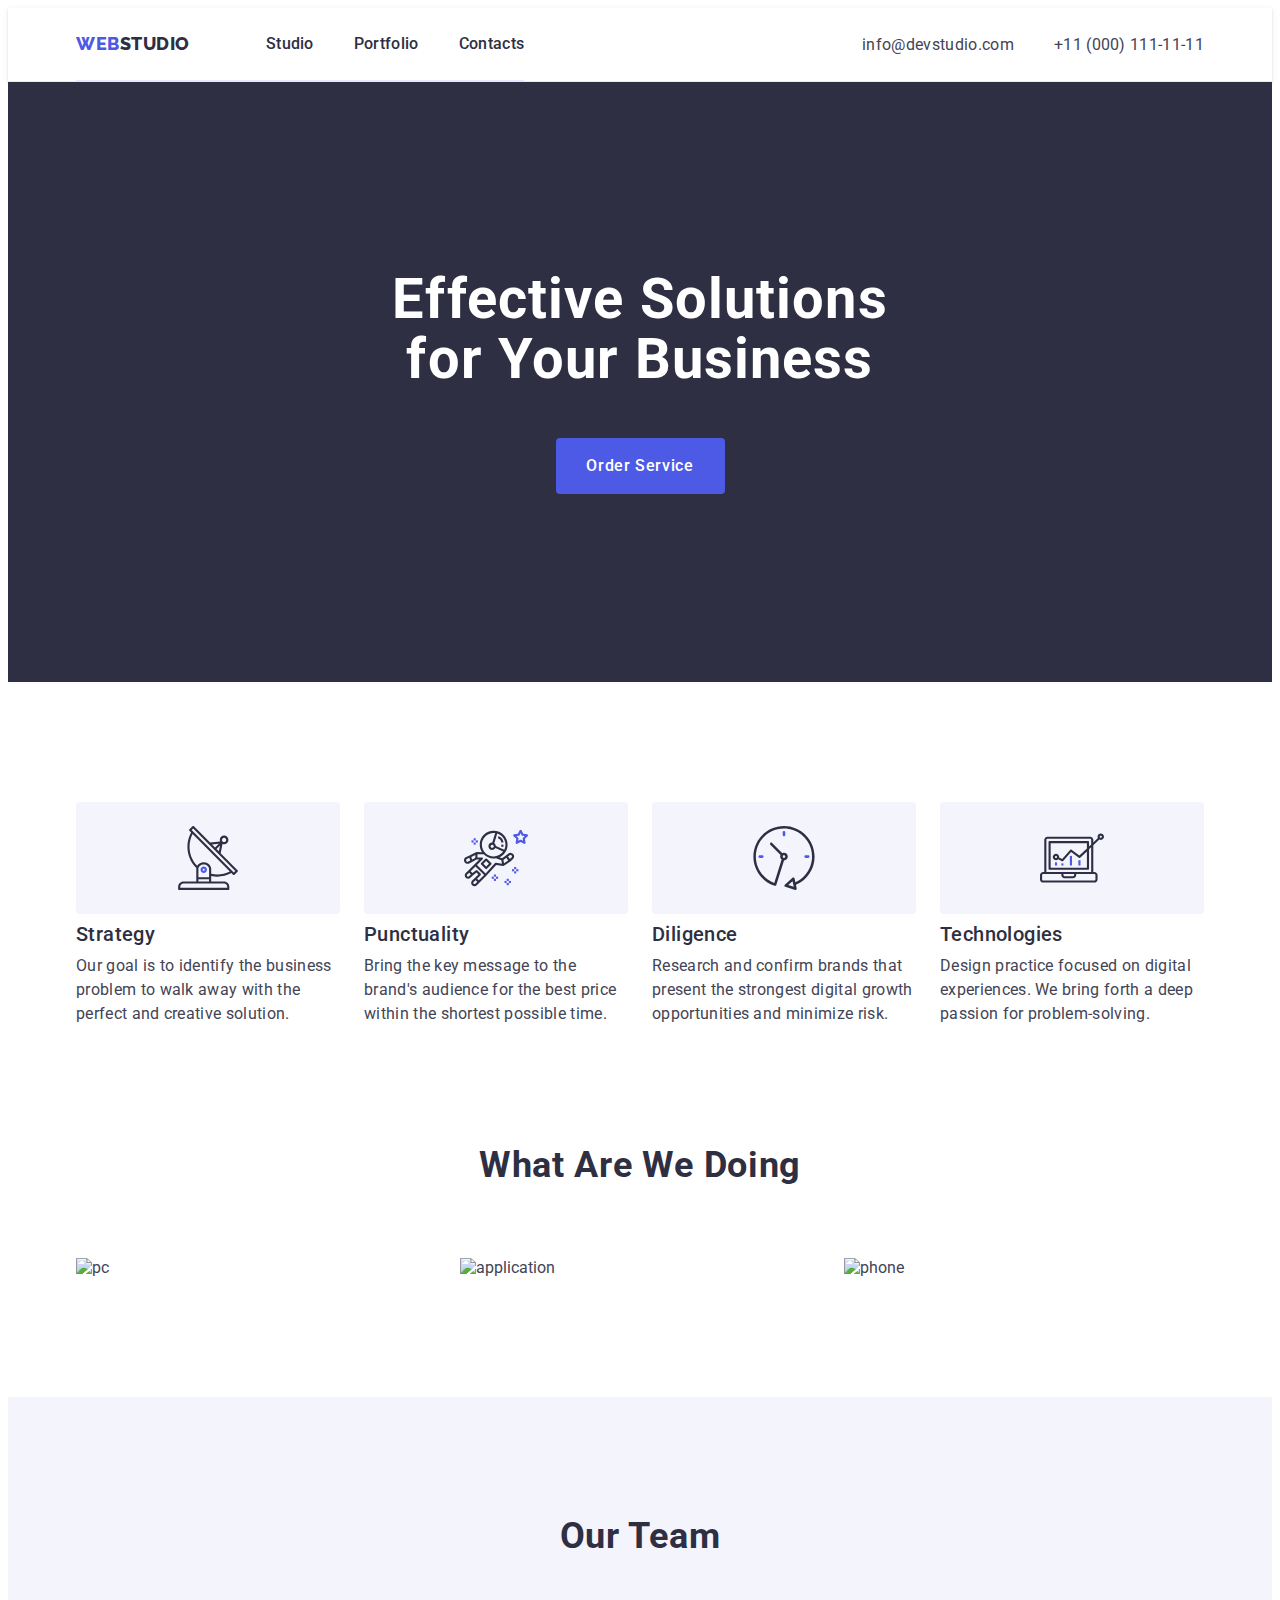
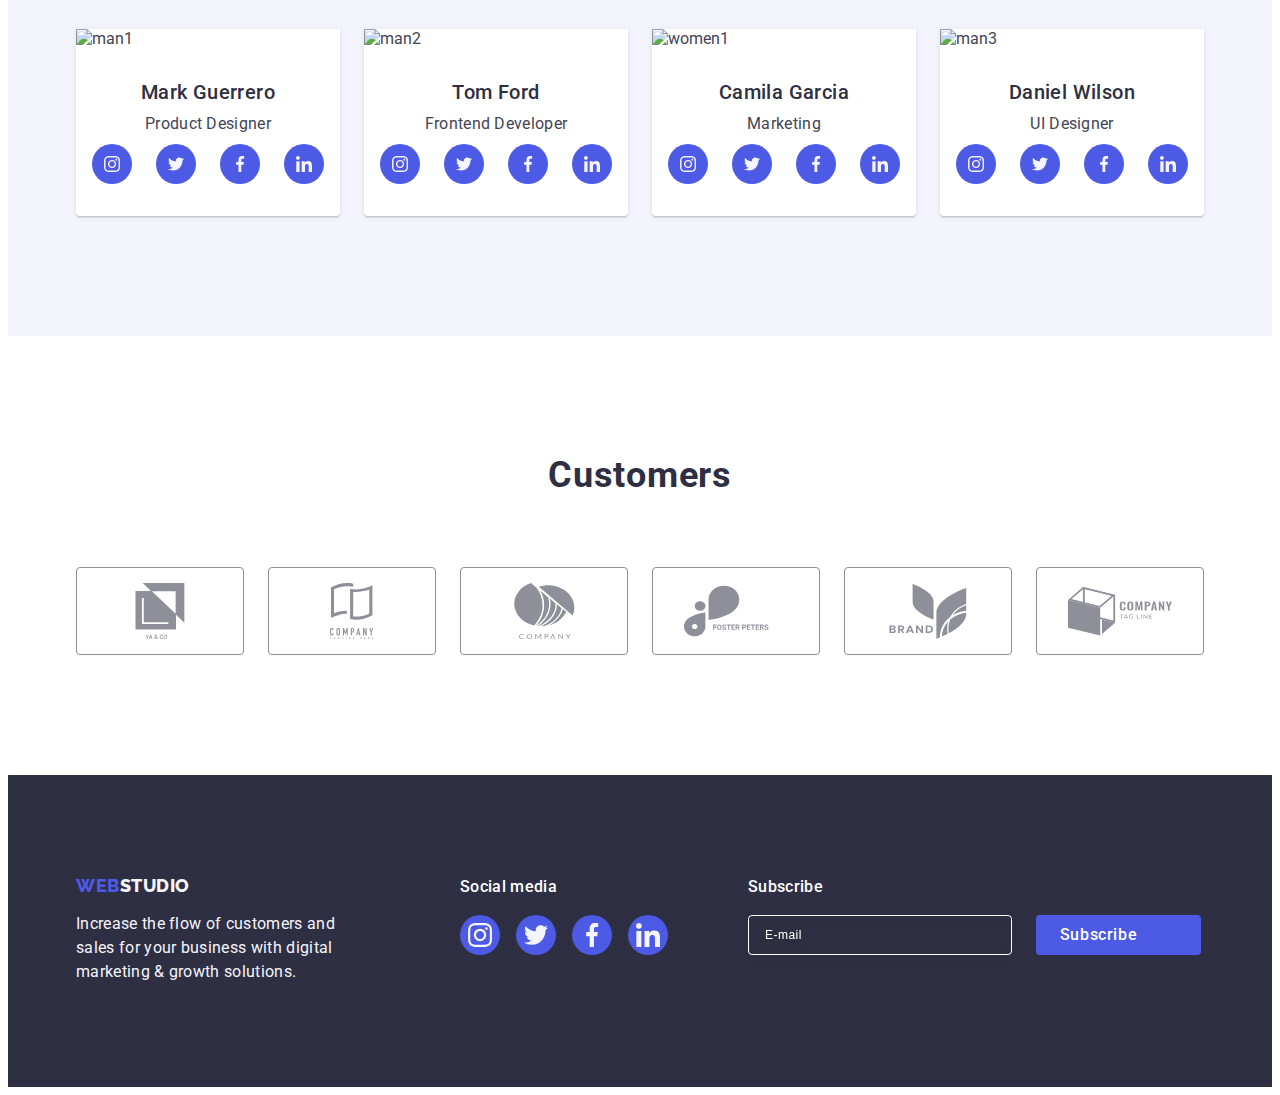
==== index.html @ be17c16d "up" ====
<!DOCTYPE html>
<html lang="en">

<head>
  <meta charset="UTF-8">
  <meta http-equiv="X-UA-Compatible" content="IE=edge">
  <meta name="viewport" content="width=device-width, initial-scale=1.0">
  <title>Document</title>
  <!-- Fonts styles -->
  <link rel="preconnect" href="https://fonts.googleapis.com">
  <link rel="preconnect" href="https://fonts.gstatic.com" crossorigin>
  <link href="https://fonts.googleapis.com/css2?family=Raleway:wght@800&family=Roboto:wght@400;500;700;900&display=swap"
    rel="stylesheet">
  <!-- Custom styles -->
  <link rel="stylesheet" href="https://necolas.github.io/normalize.css/8.0.1/normalize.css" />
  <link href="./css/styles.css" rel="stylesheet" type="text/css">
</head>

<body>
 <header class="header header-shandow">
    <div class="container main-nav ">
      <nav class="header main-nav">
        <a href="./index.html" class="link logostyles">Web<span class="logostylescolor ">Studio</span></a>
        <ul class="list main-nav auth-nav">
          <li class="item "><a class="link navstyles a-padding current" href="./index.html">Studio</a></li>
          <li class="item "><a class="link navstyles a-padding" href="./portfolio.html">Portfolio</a></li>
          <li class="item "><a class="link navstyles a-padding" href="">Contacts</a></li>
        </ul>
      </nav>

      <address class="auth-nav ">
        <ul class="list auth-nav ">
          <li class="item "><a class="link   nav-styles-contact  a-padding"
              href="mailto:info@devstudio.com">info@devstudio.com</a>
          </li>
          
          <li class="item "><a class="link     a-padding nav-styles-contact" href="tel:+110001111111">+11 (000)
              111-11-11</a>
          </li>
        </ul>
      </address>
    </div>
  </header>
  <main>
    <!-- section1-->
    
      <section class=" section_one sec-hero-item">
        <div class="container ">
        <h1 class="styleshone">Effective Solutions for Your Business</h1>
        <button type="button" class="stylesbutton " data-modal-open>Order Service</button>
         </div>
      </section>
   

    <!-- section2-->
  
      <section class="section-padding">
          <div class="container">
        <h2 class="visually-hidden" >advantages</h2>
        <ul class="list section-flex">

          <li class="sectio-gap sec-two-with div-align-antena">
           <div class="sec-two-svg">
            <svg width="64" height="64">
              <use href="./images/icons.svg#antenna-1"></use>
            </svg>
           </div>
            <h3 class="styleshthree sec-width sec-width">Strategy</h3>
            <p class="stylestext ">Our goal is to identify the business
              problem to walk away with the perfect and creative solution.</p>           
          </li>
         
          <li class="sectio-gap sec-two-with">
             <div class="sec-two-svg">
            <svg width="64" height="64">
              <use href="./images/icons.svg#astronaut-1"></use>
            </svg>
           </div>
            <h3 class="styleshthree sec-width">Punctuality</h3>
            <p class="stylestext">Bring the key message to the brand's audience for the best price within the
              shortest
              possible time.</p>
          </li>
          
          <li class="sectio-gap sec-two-with">
            <div class="sec-two-svg">
            <svg width="64" height="64">
              <use href="./images/icons.svg#clock-1"></use>
            </svg>
        
           </div>
            <h3 class="styleshthree sec-width">Diligence</h3>
            <p class="stylestext ">Research and confirm brands that present the strongest digital growth
              opportunities
              and
              minimize risk.</p>
          </li>

          <li class="sectio-gap sec-two-with">
            <div class="sec-two-svg">
            <svg width="64" height="64">
              <use href="./images/icons.svg#diagram-1"></use>
            </svg>
           </div>
            <h3 class="styleshthree sec-width">Technologies</h3>
            <p class="stylestext">Design practice focused on digital experiences. We bring forth a deep passion
              for
              problem-solving.</p>
          </li>
        </ul>
      </div>
      </section>
    

    <!-- section3-->
    
      <section class="list padsec">
        <div class="container ">
        <h2 class="styleshtwo h-bottom">What are we doing</h2>
        <ul class="list item ">
          <li class="margin-right width"><img src="./images/Rectangle71.jpg" alt="pc" width="360"></li>
          <li class="margin-right width"><img src="./images/Rectangle72.jpg" alt="application" width="360"></li>
          <li class="margin-right width"><img src="./images/Rectangle73.jpg" alt="phone" width="360"></li>
        </ul>
        </div>
      </section>
    

    <!-- section4-->
  
      <section class=" sectionthree list sec-four-zize">
    <div class="container">
        <h2 class="styleshtwo h-bottom">Our Team</h2>
        <ul class="list padding">
          <li class="sectionfour margin-right sec-item"><img src="./images/img1.jpg" alt="man1" width="264">
            <div class="name ">
              
              <h3 class="styleshthree sec-four-h">Mark Guerrero</h3>
              <p class="stylestext sec-four-h">Product Designer</p>
              <ul class="sec-four-ulsvg">
                  <li class="sec-four-lisvg "><a class="sec-four-asvg" href=""><svg class="sec-four-svg" width="16" height="16">
                        <use href="./images/icons.svg#instagram-2"></use>
                      </svg></a></li>
                  <li class="sec-four-lisvg"><a class="sec-four-asvg" href=""><svg class="sec-four-svg" width="16" height="16">
                        <use href="./images/icons.svg#twitter-1"></use>
                      </svg></a></li>
                  <li class="sec-four-lisvg">
                    <a class="sec-four-asvg" href=""><svg class="sec-four-svg" width="16" height="16">
                        <use href="./images/icons.svg#facebook-1"></use>
                      </svg></a></li>
                  <li class="sec-four-lisvg">
                    <a class="sec-four-asvg" href=""><svg class="sec-four-svg" width="16" height="16">
                        <use href="./images/icons.svg#linkedin-1"></use>
                      </svg></a></li></ul>
            </div>
          </li>

          <li class="sectionfour margin-right sec-item">
            <img src="./images/img2.jpg" alt="man2" width="264">
            <div class="name ">
              <h3 class="styleshthree sec-four-h">Tom Ford</h3>
              <p class="stylestext sec-four-h">Frontend Developer</p>
                   <ul class="sec-four-ulsvg">
                  <li class="sec-four-lisvg "><a class="sec-four-asvg" href=""><svg class="sec-four-svg" width="16" height="16">
                        <use href="./images/icons.svg#instagram-2"></use>
                      </svg></a></li>
                  <li class="sec-four-lisvg"><a class="sec-four-asvg" href=""><svg class="sec-four-svg" width="16" height="16">
                        <use href="./images/icons.svg#twitter-1"></use>
                      </svg></a></li>
                  <li class="sec-four-lisvg">
                    <a class="sec-four-asvg" href=""><svg class="sec-four-svg" width="16" height="16">
                        <use href="./images/icons.svg#facebook-1"></use>
                      </svg></a></li>
                  <li class="sec-four-lisvg">
                    <a class="sec-four-asvg" href=""><svg class="sec-four-svg" width="16" height="16">
                        <use href="./images/icons.svg#linkedin-1"></use>
                      </svg></a></li></ul>
            </div>
          </li>
          <li class="sectionfour margin-right sec-item ">
            <img src="./images/img3.jpg" alt="women1" width="264">
            <div class="name ">
              <h3 class="styleshthree sec-four-h">Camila Garcia</h3>
              <p class="stylestext sec-four-h">Marketing</p>
              <ul class="sec-four-ulsvg">
                  <li class="sec-four-lisvg "><a class="sec-four-asvg" href=""><svg class="sec-four-svg" width="16" height="16">
                        <use href="./images/icons.svg#instagram-2"></use>
                      </svg></a></li>
                  <li class="sec-four-lisvg"><a class="sec-four-asvg" href=""><svg class="sec-four-svg" width="16" height="16">
                        <use href="./images/icons.svg#twitter-1"></use>
                      </svg></a></li>
                  <li class="sec-four-lisvg">
                    <a class="sec-four-asvg" href=""><svg class="sec-four-svg" width="16" height="16">
                        <use href="./images/icons.svg#facebook-1"></use>
                      </svg></a></li>
                  <li class="sec-four-lisvg">
                    <a class="sec-four-asvg" href=""><svg class="sec-four-svg" width="16" height="16">
                        <use href="./images/icons.svg#linkedin-1"></use>
                      </svg></a></li></ul>
            </div>
          </li>
          <li class="sectionfour margin-right sec-item">
            <img src="./images/img4.jpg" alt="man3" width="264">
            <div class="name ">
              <h3 class="styleshthree sec-four-h">Daniel Wilson</h3>
              <p class="stylestext sec-four-h">UI Designer</p>
               <ul class="sec-four-ulsvg">
                  <li class="sec-four-lisvg "><a class="sec-four-asvg" href=""><svg class="sec-four-svg" width="16" height="16">
                        <use href="./images/icons.svg#instagram-2"></use>
                      </svg></a></li>
                  <li class="sec-four-lisvg"><a class="sec-four-asvg" href=""><svg class="sec-four-svg" width="16" height="16">
                        <use href="./images/icons.svg#twitter-1"></use>
                      </svg></a></li>
                  <li class="sec-four-lisvg">
                    <a class="sec-four-asvg" href=""><svg class="sec-four-svg" width="16" height="16">
                        <use href="./images/icons.svg#facebook-1"></use>
                      </svg></a></li>
                  <li class="sec-four-lisvg">
                    <a class="sec-four-asvg" href=""><svg class="sec-four-svg" width="16" height="16">
                        <use href="./images/icons.svg#linkedin-1"></use>
                      </svg></a></li></ul>
            </div>
          </li>
        </ul>
   </div>
      </section>
      <!-- section 5 -->
      <section class=" sec-five">
        <div class="container">
          <h2 class="sec-five-h h-bottom sec-four-h">Customers</h2>
          <ul class="sec-five-styles ">
            <li class="sec-five-a"><a class="sec-five-action sec-five-zize" href=""><svg class="sec-five-svg" width="104"  height="56"><use href="./images/icons.svg#group1"></use></svg></a></li>

            <li class="sec-five-a"><a class="sec-five-action sec-five-zize" href=""><svg class="sec-five-svg" width="104"  height="56"><use href="./images/icons.svg#group2"></use></svg></a></li>

            <li class="sec-five-a"><a class="sec-five-action sec-five-zize" href=""><svg class="sec-five-svg" width="104"  height="56"><use href="./images/icons.svg#group3"></use></svg></a></li>

            <li class="sec-five-a"><a class="sec-five-action sec-five-zize" href=""><svg class="sec-five-svg" width="104"  height="56"><use href="./images/icons.svg#group4"></use></svg></a></li>

            <li class="sec-five-a"><a class="sec-five-action sec-five-zize" href=""><svg class="sec-five-svg" width="104"  height="56"><use href="./images/icons.svg#group5"></use></svg></a></li>

            <li class="sec-five-a"><a class="sec-five-action sec-five-zize" href=""><svg class="sec-five-svg" width="104"  height="56"><use href="./images/icons.svg#group6"></use></svg></a></li>
          </ul>
 
        </div>
      </section>
 
  </main>

  
    <footer class="secstylesdown footerzize">
      <div class="container displayflex footer-container-svg">
        <div class="sec-five-margin">
      <a href="./index.html" class="logostyles link logo-footer">Web<span class="logostylescolortwo">Studio</span></a>
      <p class="footertext p-footer">Increase the flow of customers and sales for your business with digital marketing &
        growth
        solutions.</p>
        </div>
       
        <div class="footer-align ">
          <p class="footer-p-svg displayflex">Social media</p>
                  <ul class="sec-footer-ulsvg">
                  <li class="sec-four-lisvg"><a class="sec-footer-asvg" href=""><svg class="sec-footer-svg" width="24" height="24">
                        <use href="./images/icons.svg#instagram-2"></use>
                      </svg></a></li>
                  <li class="sec-four-lisvg"><a class="sec-footer-asvg" href=""><svg class="sec-footer-svg" width="24" height="24">
                        <use href="./images/icons.svg#twitter-1"></use>
                      </svg></a></li>
                  <li class="sec-four-lisvg">
                    <a class="sec-footer-asvg" href=""><svg class="sec-footer-svg" width="24" height="24">
                        <use href="./images/icons.svg#facebook-1"></use>
                      </svg></a></li>
                  <li class="sec-four-lisvg">
                    <a class="sec-footer-asvg" href=""><svg class="sec-footer-svg" width="24" height="24">
                        <use href="./images/icons.svg#linkedin-1"></use>
                      </svg></a></li>
                    </ul>
                    
      
         </div>
           <div class="footer-margin">
          <p class="footer-p-svg">Subscribe</p>
          <form class="footer-form" >
            <label class="bag" ><input class="footer-input"  name="subscribe" type="email" placeholder="E-mail"></label>
            <button type="submit" class="footer-button">Subscribe <svg class="fotter-icon" width="24" height="24">
              <use href="./images/icons.svg#subscribe"></use>
            </svg></button>
          </form>
         </div>
         </div>
         
       
    </footer>



  <div class="modal-window is-hidden" data-modal>
        <div class="modal-window-two">
          
      <button  type="button" class="modal-button" data-modal-close> <svg class="modal-svg" width="8" height="8"><use  href="./images/icons.svg#icon-close"></use></svg> </button>

     <p class="modal-text">Leave your contacts and we will call you back</p>

   <form action="">
    <div class="input-margin">
      <label class="input-text" for="user-name">Name</label>
      <div class="input-wrap">
      <input class="input" type="text"  name="user-name" id="user-name">
      <svg class="input-svg" width="18" height="24"><use href="./images/icons.svg#name"></use></svg>
      </div>
    </div>

<div class="input-margin">
<label class="input-text" for="modal_phone">Phone</label>
<div class="input-wrap">
  <input class="input" type="text"  name="modal_phone" id="modal_phone">
  <svg class="input-svg" width="18" height="24"><use href="./images/icons.svg#mail"></use></svg>
</div>
</div>

<div class="input-margin">
<label class="input-text" for="modal_email">Email</label>
<div class="input-wrap">
  <input class="input" type="text"  name="modal_email" id="modal_email">
  <svg class="input-svg" width="18" height="24"><use href="./images/icons.svg#phone"></use></svg>
</div>
</div>

  <div class="input-coment">
       <label class="input-text" for="user-comment">
    Comment</label>
    <textarea class="coment" name="user-comment" id="user-comment"  placeholder="Text input" ></textarea>
      

      <label class="label-input">
  <input class="visually-hidden" type="checkbox"  id="user-privacy" name="user-privacy" value="true" >
  <label for="privacy-text" class="input-text"><span><svg width="10"
    height="8" class="bag">
    <use href="./images/icons.svg#icon-ok"></use>
  </svg></span>I accept the terms and conditions of the Privacy Policy </label>
  
</label>
      </div>
</form>

      


  </div>
  </div>
<script src="./js/modal.js"></script>
</body>

</html>
    <!-- <div class="label-input">
<label class="modal-text-input" for="modal_name">Name</label>
<div class="input-wrap">
  <input class="input" type="text" class="" name="modal_name" id="modal_name">
  <svg class="modal-icon" width="24" height="24"><use href="./images/icons.svg#name"></use></svg>
</div>
</div>

<div class="label-input">
<label class="modal-text-input" for="modal_phone">Phone</label>
<div class="input-wrap">
  <input class="input" type="text" class="" name="modal_phone" id="modal_phone">
  <svg class="modal-icon" width="18" height="24"><use href="./images/icons.svg#mail"></use></svg>
</div>
</div>

<div class="label-input">
<label class="modal-text-input" for="modal_email">Email</label>
<div class="input-wrap">
  <input class="input" type="text" class="" name="modal_email" id="modal_email">
  <svg class="modal-icon" width="18" height="24"><use href="./images/icons.svg#phone"></use></svg>
</div>
</div>

  <div class="label-input">
       <label class="modal-text-input" for="modal_comment">
    Comment
    <textarea class="modal-coment" name="modal_comment" id="modal_comment" rows="5" placeholder="Text input" rows="6"></textarea>
      </label>
      </div>
<label class="label-input">
  <input class="margin-pravici" type="checkbox" name="modal_agreement" >
  <span class="modal-text-input">I accept the terms and conditions of the <a class=""  href="">Privacy Policy</a></span>
</label>
<button  type="button" class="button-send" >Send</button> -->
---- css/styles.css ----
html {
  box-sizing: border-box;
}
*,
*::before,
*::after {
  box-sizing: inherit;
}

body {
  font-family: "Raleway", sans-serif;
  font-family: "Roboto", sans-serif;

  background-color: #ffffff;
  color: #434455;
}
:root {
  --color-iris: #4d5ae5;
  --color-navy-blue: #2e2f42;
  --color-green: #31d0aa;
  --color-slate: #434455;
  --color-light-slate: #8e8f99;
  --color-cornflower: #e7e9fc;
  --color-cloud: #f4f4fd;
  --header-hover-color: #404bbf;
  /* animation */
  --timing-function: cubic-bezier(0.4, 0, 0.2, 1);
}
/* non-style */
h1,
h2,
h3,
h4,
h5,
h6,
p,
ul {
  padding: 0;
  margin: 0;
}
img {
  display: block;
  max-width: 100%;
  height: auto;
}
.list {
  padding: 0;
  margin: 0;
  list-style: none;
}
/* container */
.container {
  width: 1158px;
  padding: 0 15px 0 15px;

  margin-left: auto;
  margin-right: auto;
}

/* header */
.header-shandow {
  box-shadow: 0px 2px 1px rgba(46, 47, 66, 0.08),
    0px 1px 1px rgba(46, 47, 66, 0.16), 0px 1px 6px rgba(46, 47, 66, 0.08);
}
.header {
  /* height: 72px; */
  display: flex;
  align-items: center;
  border-bottom: 1px solid #e7e9fc;
}
.a-padding {
  padding: 24px 0;
}


/* Logo */
.link {
  text-decoration: none;
}
.logostyles {
  margin-right: 76px;
  font-family: "Raleway", sans-serif;
  font-style: normal;
  font-weight: 800;
  font-size: 18px;
  line-height: 1.17;
  display: flex;
  align-items: center;
  letter-spacing: 0.03em;
  text-transform: uppercase;
  color: #4d5ae5;
}
.logostylescolor {
  color: #2e2f42;
}
.logostylescolortwo {
  color: #f4f4fd;
}
/* Nav */
/* .current::after{
  position: relative;
  color: ;
color: #404bbf;
} */

.navstyles {
  font-style: normal;
  font-weight: 500;
  font-size: 16px;
  line-height: 1.5;
  color:#2E2F42 ;
  letter-spacing: 0.02em;
  position: relative;
  transition: color 250ms cubic-bezier(0.4, 0, 0.2, 1);
}
.navstyles::after {
  content: "";

  position: absolute;
  left: 0;
  bottom: -1px;

  display: block;
  width: 100%;
  height: 4px;
  color: #404bbf;
  background-color: #404bbf;
  border-radius: 2px;
  opacity: 0;
  transition: color 250ms cubic-bezier(0.4, 0, 0.2, 1), opacity 250ms cubic-bezier(0.4, 0, 0.2, 1);
}

.navstyles:hover::after {
  opacity: 1;
}
.navstyles:focus::after {
  opacity: 1;
}
.navstyles:hover {
  color: #404bbf;
}
.navstyles:focus {
  color: #404bbf;
}
.nav-styles-contact {
  font-family: "Roboto", sans-serif;
  color: #434455;
  font-style: normal;
  font-weight: 400;
  font-size: 16px;
  line-height: 1.5;
  letter-spacing: 0.02em;
}
.nav-styles-contact .item + .item {
  margin-left: 40px;
}
.main-nav {
  display: flex;
  align-items: center;
}
.auth-nav {
  display: flex;
  align-items: center;
  margin-left: auto;
}
.auth-nav .item:not(:last-child) {
  margin-right: 40px;
}

.nav-styles-contact:hover {
  color: #404bbf;
}
.nav-styles-contact:focus {
  color: #404bbf;
}

.nav-margin {
  display: block;
  padding-top: 24px;
  padding-bottom: 24px;
}

/* section styles */
/* sectio 1 */
.section_one {
  padding: 188px 0 188px;
  background-color: #2e2f42;
}

.sec-hero-item {
  max-width: 1440px;
  background-repeat: no-repeat;
  background-position: center;
  background-size: cover;
  margin-left: auto;
  margin-right: auto;
  background-image: linear-gradient(
      rgba(46, 47, 66, 0.7),
      rgba(46, 47, 66, 0.7)
    ),
    url(../images/people-office.jpg);
}
/* section 2 */
.section-flex {
  display: flex;
}
.section-padding {
  padding: 120px 0 120px;
}
.sectio-gap:not(:last-child) {
  margin-right: 24px;
}
.sec-width {
  margin-bottom: 8px;
}
.div-align {
  align-items: center;
  justify-content: center;
  background-color: #f4f4fd;
  border-radius: 4px;

  display: block;
  display: flex;
  height: 112px;
  background-repeat: no-repeat;
  background-size: contain;
  background-position: center;
}
.sec-two-with {
  width: calc((100% - 72px) / 4);
}
.sec-two-svg {
  display: flex;
  align-items: center;
  justify-content: center;
  height: 112px;
  background-color: #f4f4fd;
  border-radius: 4px;
  margin-bottom: 8px;
}
/* section 3 */
.sectionthree .item .width {
  background-color: #f4f4fd;
}
.margin-right:not(:last-child) {
  margin-right: 24px;
}
.padsec {
  padding-bottom: 120px;
}
.item {
  display: flex;
}
.width {
  width: calc((100% - 48px) / 3);
}

/* section 4 */
.sectionfour {
  box-shadow: 0px 1px 6px rgba(46, 47, 66, 0.08),
    0px 1px 1px rgba(46, 47, 66, 0.16), 0px 2px 1px rgba(46, 47, 66, 0.08);
  border-radius: 0px 0px 4px 4px;
  background-color: #fff;
}
/* svg */

.sec-four-ulsvg {
  display: flex;
  justify-content: center;
  gap: 24px;
  list-style-type: none;
}
.sec-four-svg {
  fill: #f4f4fd;
}

.sec-four-lisvg {
  width: 40px;
  height: 40px;
}
.sec-four-asvg {
  width: 100%;
  height: 100%;
  background-color: #4d5ae5;
  border-radius: 50%;
  display: flex;
  align-items: center;
  justify-content: center;
  transition: background-color 250ms cubic-bezier(0.4, 0, 0.2, 1);
}

.sec-four-asvg:hover {
  background-color: #404bbf;
}
.sec-four-asvg:focus {
  background-color: #404bbf;
}
/*  */

.sec-four-zize {
  padding: 120px 0 120px;
  background-color: #f4f4fd;
}
.sectionfour .padding {
  background-color: #ffffff;
}
.sec-item {
  width: calc((100% - 72px) / 4);
  border-radius: 0px 0px 4px 4px;
}
.padding {
  display: flex;
}
.name {
  padding: 32px 0 32px;
  text-align: center;
}

.sec-four-h {
  margin-bottom: 8px;
}

/* section 5 */
.sec-five-styles {
  display: flex;
  gap: 24px;
  list-style-type: none;
  height: 88px;
}
.sec-five {
  padding: 120px 0 120px 0;
}
.sec-five-margin {
  margin-right: 120px;
}
.displayflex {
  display: flex;
}
/* svg */
.sec-five-svg {
  fill: currentColor;
}
.sec-five-zize {
  width: 100%;
  height: 100%;
  border: 1px solid #8e8f99;
  border-radius: 4px;
  display: flex;
  align-items: center;
  justify-content: center;
  color: #8e8f99;
  transition: border-color 250ms cubic-bezier(0.4, 0, 0.2, 1),
    color 250ms cubic-bezier(0.4, 0, 0.2, 1);
}
.sec-five-a {
  border-radius: 4px;
  display: flex;
  align-items: center;
  justify-content: center;
  color: #8e8f99;
  width: calc((100% - 120px) / 6);
}

.sec-five-action:hover {
  color: #404bbf;
  border-color: #404bbf;
}
.sec-five-action:focus {
  color: #404bbf;
  border-color: #404bbf;
}

.sec-five-h {
  font-family: "Roboto", sans-serif;
  font-weight: 700;
  font-size: 36px;
  line-height: 1.1;
  text-align: center;

  letter-spacing: 0.02em;
  text-transform: capitalize;
  color: #2e2f42;
}

/* H */
.styleshone {
  font-family: "Roboto", sans-serif;
  text-align: center;
  font-weight: 700;
  font-size: 56px;
  max-width: 496px;
  margin: 0 auto;
  margin-bottom: 48px;
  letter-spacing: 0.02em;
  line-height: 1.07;
  color: #fff;
}

.styleshtwo {
  font-family: "Roboto", sans-serif;
  font-weight: 700;
  font-size: 36px;
  line-height: 1.11;
  text-align: center;

  letter-spacing: 0.02em;
  text-transform: capitalize;
  color: #2e2f42;
}
.styleshthree {
  font-family: "Roboto", sans-serif;
  font-weight: 500;
  font-size: 20px;
  line-height: 1.2;
  letter-spacing: 0.02em;
  color: #2e2f42;
}
.h-bottom {
  margin-bottom: 72px;
}
/* button */

.stylesbutton {
  font-family: "Roboto", sans-serif;
  margin: 0 auto;
  font-weight: 500;
  height: 56px;
  line-height: 1.5;
  cursor: pointer;
  font-size: 16px;
  letter-spacing: 0.04em;
  color: #ffffff;
  background-color: #4d5ae5;
  display: block;
  min-width: 169px;
  border: none;
  border-radius: 4px;
  transition: background-color 250ms cubic-bezier(0.4, 0, 0.2, 1);
}
.stylesbutton:hover {
  background-color: #404bbf;
  border: none;
}
.stylesbutton:focus {
  background-color: #404bbf;
  border: none;
}

.buttonportfolio {
  padding: 12px 24px;
  border: 1px solid #e7e9fc;
  font-family: "Roboto", sans-serif;
  cursor: pointer;
  font-weight: 500;
  font-size: 16px;
  line-height: 1.5;
  letter-spacing: 0.04em;
  color: #4d5ae5;
  background-color: #f4f4fd;
  border-radius: 4px;
  transition: color 250ms cubic-bezier(0.4, 0, 0.2, 1),
    background-color 250ms cubic-bezier(0.4, 0, 0.2, 1),
    border-color 250ms cubic-bezier(0.4, 0, 0.2, 1),
    box-shadow 250ms cubic-bezier(0.4, 0, 0.2, 1);
}
.buttonportfoliohover:hover {
  box-shadow: 0px 3px 1px rgba(0, 0, 0, 0.1), 0px 2px 1px rgba(0, 0, 0, 0.08),
    0px 2px 2px rgba(0, 0, 0, 0.12);
  border: 1px solid transparent;
  color: #ffffff;
  background-color: #404bbf;
}
.buttonportfoliohover:focus {
  box-shadow: 0px 3px 1px rgba(0, 0, 0, 0.1), 0px 2px 1px rgba(0, 0, 0, 0.08),
    0px 2px 2px rgba(0, 0, 0, 0.12);
  border: 1px solid transparent;
  color: #ffffff;
  background-color: #404bbf;
}
/* text */

.stylestext {
  font-family: "Roboto", sans-serif;
  font-weight: 400;
  font-size: 16px;
  line-height: 1.5;
  letter-spacing: 0.02em;
  color: #434455;
}

.footertext {
  font-family: "Roboto", sans-serif;
  font-weight: 400;
  font-size: 16px;
  line-height: 1.5;
  letter-spacing: 0.02em;
  color: var(--color-cloud);
  text-align: left;
}
/* footer */

.footerzize {
  padding: 100px 0;
}
.logo-footer {
  display: inline-block;
  margin-bottom: 16px;
}
.p-footer {
  max-width: 264px;
}
.footer-align {
  align-items: baseline;
 
}
.secstylesdown {
  height: 312px;
  background-color: #2e2f42;
  text-align: left;
}

/* footer svg */
.sec-footer-asvg {
  width: 100%;
  height: 100%;
  background-color: #4d5ae5;
  border-radius: 50%;
  display: flex;
  align-items: center;
  justify-content: center;
  transition: background-color 250ms cubic-bezier(0.4, 0, 0.2, 1);
}
.sec-footer-asvg:hover {
  background-color: #31d0aa;
}
.sec-footer-asvg:focus {
  background-color: #31d0aa;
}

.sec-footer-ulsvg {
  display: flex;
  justify-content: center;
  gap: 16px;
  list-style-type: none;
}
.sec-footer-svg {
  fill: #f4f4fd;
}
.footer-container-svg {
  align-items: baseline;
}
.footer-p-svg {
  font-weight: 500;
  font-size: 16px;
  line-height: 1.5;
  letter-spacing: 0.02em;
  color: #ffffff;
  margin-bottom: 16px;
}
.footer-form{
  gap: 24px;
  display: flex;
}
.footer-input{
  width: 264px;
  height: 40px;
  border:1px solid #ffffff;
  background-color:transparent;
  font-size: 12px;
  line-height: 1.5;
  letter-spacing: 0.04em;
  padding-left: 16px;
  filter: drop-shadow(0px 4px 4px rgba(0, 0, 0, 0.15));
  border-radius:4px;
  color: #ffffff;
}
.footer-input::placeholder{
  color: #ffffff;
}
.fotter-icon{
  margin-left: 16px;
}
.footer-margin{
   margin-left: 80px;
}
.footer-button{
  min-width: 165px;
  height: 40px;
  display: flex;
  justify-content: center;
  align-items: center;
  font-family: "Roboto", sans-serif ;
  font-size: 16px;
  font-weight: 500;
  line-height: 1.5;
  letter-spacing: 0.04em;
  color:#ffffff;
  cursor: pointer;
  background-color: #4D5AE5;
border:none;
border-radius:4px;
}
.bag{

}
/* portfolio-section */
.portfolio-section {
  padding: 96px 0 120px;
}
.portfolio-card-shandow {
  transition: box-shadow 250ms cubic-bezier(0.4, 0, 0.2, 1);
}

.box-shadow-card:hover ,.box-shadow-card:focus
{
      box-shadow: 0px 1px 6px rgba(46, 47, 66, 0.08),
    0px 1px 1px rgba(46, 47, 66, 0.16), 0px 2px 1px rgba(46, 47, 66, 0.08);
}
.portfolio-card-shandow:hover
  .portfolio-p-hidden,
  .portfolio-card-shandow:focus
  .portfolio-p-hidden {

  transform: translateY(0%);


  
}
.portfolio-button {
  display: flex;
  justify-content: center;
  gap: 24px;
  margin-bottom: 72px;
  fiil
}
.portfolio-flex {
  display: flex;
  flex-wrap: wrap;
  column-gap: 24px;
  row-gap: 48px;
}
.portfolio-h {
  margin-bottom: 8px;
}
.portfolio-li {
  padding: 32px 16px;
  border: 1px solid #e7e9fc;
  border-top: none;
}
.portfolio-folse {
  width: calc((100% - 48px) / 3);
}
.classfree {
  display: flex;
}

.portfolio-style-p:hover {
  transform: translateY(0%);
}
.portfolio-style-p:focus {
  transform: translateY(0%);
}
.portfolio-card-hidden {
  position: relative;
  overflow: hidden;
}
.portfolio-p-hidden {
  position: absolute;
  top: 0;
  font-size: 16px;
  line-height: 1.5;
  letter-spacing: 0.02em;
  color: #f4f4fd;
  padding: 40px 32px;
  background-color:rgba(77, 90, 229, 0.7);
  
  height: 100%;
  width: 100%;
  transform: translateY(100%);
  transition: transform 250ms cubic-bezier(0.4, 0, 0.2, 1);
}
/* visually-hidden */
.visually-hidden {
  position: absolute;
  width: 1px;
  height: 1px;
  margin: -1px;
  border: 0;
  padding: 0;

  white-space: nowrap;
  clip-path: inset(100%);
  clip: rect(0 0 0 0);
  overflow: hidden;
}
/* modal-window */
.modal-window {
  position: fixed;
  top: 0;
  left: 0;
  width: 100%;
  height: 100%;
  

  background-color: rgba(46, 47, 66, 0.4);
  transition: opacity 250ms cubic-bezier(0.4, 0, 0.2, 1),
    visibility 250ms cubic-bezier(0.4, 0, 0.2, 1);
}
.is-hidden {
  opacity: 0;
  visibility: hidden;
  pointer-events: none;
}
.modal-window-two {
  padding: 72px 24px 24px 24px;
  position: absolute;
  top: 50%;
  left: 50%;
  transform: translate(-50%, -50%) scale(1);
  width: 408px;
  min-height: 584px;
  background-color: #fcfcfc;
  box-shadow: 0px 1px 1px rgba(0, 0, 0, 0.14), 0px 1px 3px rgba(0, 0, 0, 0.12),
    0px 2px 1px rgba(0, 0, 0, 0.2);
  border-radius: 4px;
  transition: transform 250ms cubic-bezier(0.4, 0, 0.2, 1);
}
.modal-button {
  position: absolute;
  top: 24px;
  right: 24px;
  width: 24px;
  height: 24px;
  border-radius: 50%;
  display: flex;
  align-items: center;
  justify-content: center;
  background-color: #e7e9fc;
  border: 1px solid rgba(0, 0, 0, 0.1);
  padding: 0;
  cursor: pointer;

  transition: background-color 250ms cubic-bezier(0.4, 0, 0.2, 1),
    border 250ms cubic-bezier(0.4, 0, 0.2, 1);

}

.modal-button:hover {
  background-color: #404bbf;
  border: none;
   color:  #ffffff;
}
.modal-button:focus {
  background-color: #404bbf;
  border: none;
  color:  #ffffff;
}
.modal-svg {
  transition: fill 250ms cubic-bezier(0.4, 0, 0.2, 1);
  fill:#2E2F42;
  
}
.modal-svg:hover {
  fill: #ffffff; 
}
.modal-svg:focus {
  fill: #ffffff;  
}
.label-modal{
  display: block;
}
.modal-text{
  
  font-style: normal;
  font-weight: 500;
  font-size: 16px;
  line-height: 1.5;
  color:#2E2F42 ;
  letter-spacing: 0.02em;
  text-align: center;
  margin-bottom: 16px;
}
.input-margin{
  margin-bottom: 8px;
}
.input-coment{
  margin-bottom: 16px;
}
.input-wrap{
  position: relative;
}
.coment{
  width: 100%;
  height: 120px;
  font-size: 12px;
   line-height: 1.17;
   letter-spacing: 0.04em;
   color: rgba(46, 47, 66, 0.4);
   border: 1px solid rgba(46, 47, 66, 0.4);
  border-radius: 4px;
  background-color:transparent;
  padding: 8px 16px;
  outline: transparent;
  resize: none;
  transition: border-color 250ms cubic-bezier(0.4, 0, 0.2, 1);
}

.input-text{
  font-size: 12px;
  line-height: 1.17;
  letter-spacing: 0.04em;
  color: #8e8f99;
  display: block;
  margin-bottom: 4px;
}
.input{
  width: 100%;
  height: 40px;
   border: 1px solid rgba(46, 47, 66, 0.4);
   border-radius:4px;
   background-color:transparent;
   padding-left: 38px;
   outline: transparent;
    transition: border-color 250ms cubic-bezier(0.4, 0, 0.2, 1);
}

.input:focus  {
  border-color:#4d5ae5;
}
.input-svg:focus{
  fill: #4d5ae5;
}
 .coment:focus {
  border-color:#4d5ae5;
}
.input-svg{
   position: absolute;
  left: 16px;
  top: 50%;
  transform:translateY(-50%);
   transition: fill 250ms cubic-bezier(0.4, 0, 0.2, 1);

}
.privacy-text{
  font-size: 12px;
   line-height: 1.17;
   letter-spacing: 0.04em;
   color: #8e8f99;
}
.span span{
  width: 16px;
  height: 16px;
  border: 1px solid rgba(46, 47, 66, 0.4)
  border-radius: 2px;
  transition: background-color 250ms cubic-bezier(0.4, 0, 0.2, 1), border 250ms cubic-bezier(0.4, 0, 0.2, 1), fill 250ms cubic-bezier(0.4, 0, 0.2, 1);
  display: inline-flex;
  align-items: center;
  justify-content: center;
  fill: transparent;

}



/* .label-input{

  position: relative;
 margin-bottom: 8px;
  
}
.modal-text-input{
  color: #8E8F99;
  font-size: 12px;
  letter-spacing: 0.02em;


}

.input{
  width: 100%;
  height: 40px;
  border: 1px solid #2E2F42;
  border-radius: 4px;
 
  padding-left: 38px;
  outline: transparent;
}
.input:focus{
  border-color:#4D5AE5 ;
}
.input:focus + .modal-icon{
  fill: #4D5AE5;

}
.input-wrap{
  position: relative;
}
.modal-icon{
  position: absolute;
  top: 50%;
  left: 19px;
  transform: translate(-50%);
}

.label:hover{
  border: radius 4px;
  border: 1px solid #4D5AE5;
}

.modal-coment{
  width: 100%;
  height: 120px;
  padding: 16px;
   border: 1px solid #2E2F42;
  border-radius: 4px;
 margin-bottom: 8px;
  padding-left: 16px;
  outline: transparent;
  resize: none;
}
.modal-coment:focus{
  border-color:#4D5AE5 ;
  
}
.margin-pravici{
  margin-bottom: 24px;
}

.button-send{
  height: 56px;
  width: 169px;
  color:#fcfcfc;
  background-color: #4D5AE5;
  border-radius:4px;
  font-size: 16px;
  line-height: 1.5;
  letter-spacing: 0.04em;
  border:none;
  
box-shadow: 0px 4px 4px 0px #00000026;

} */
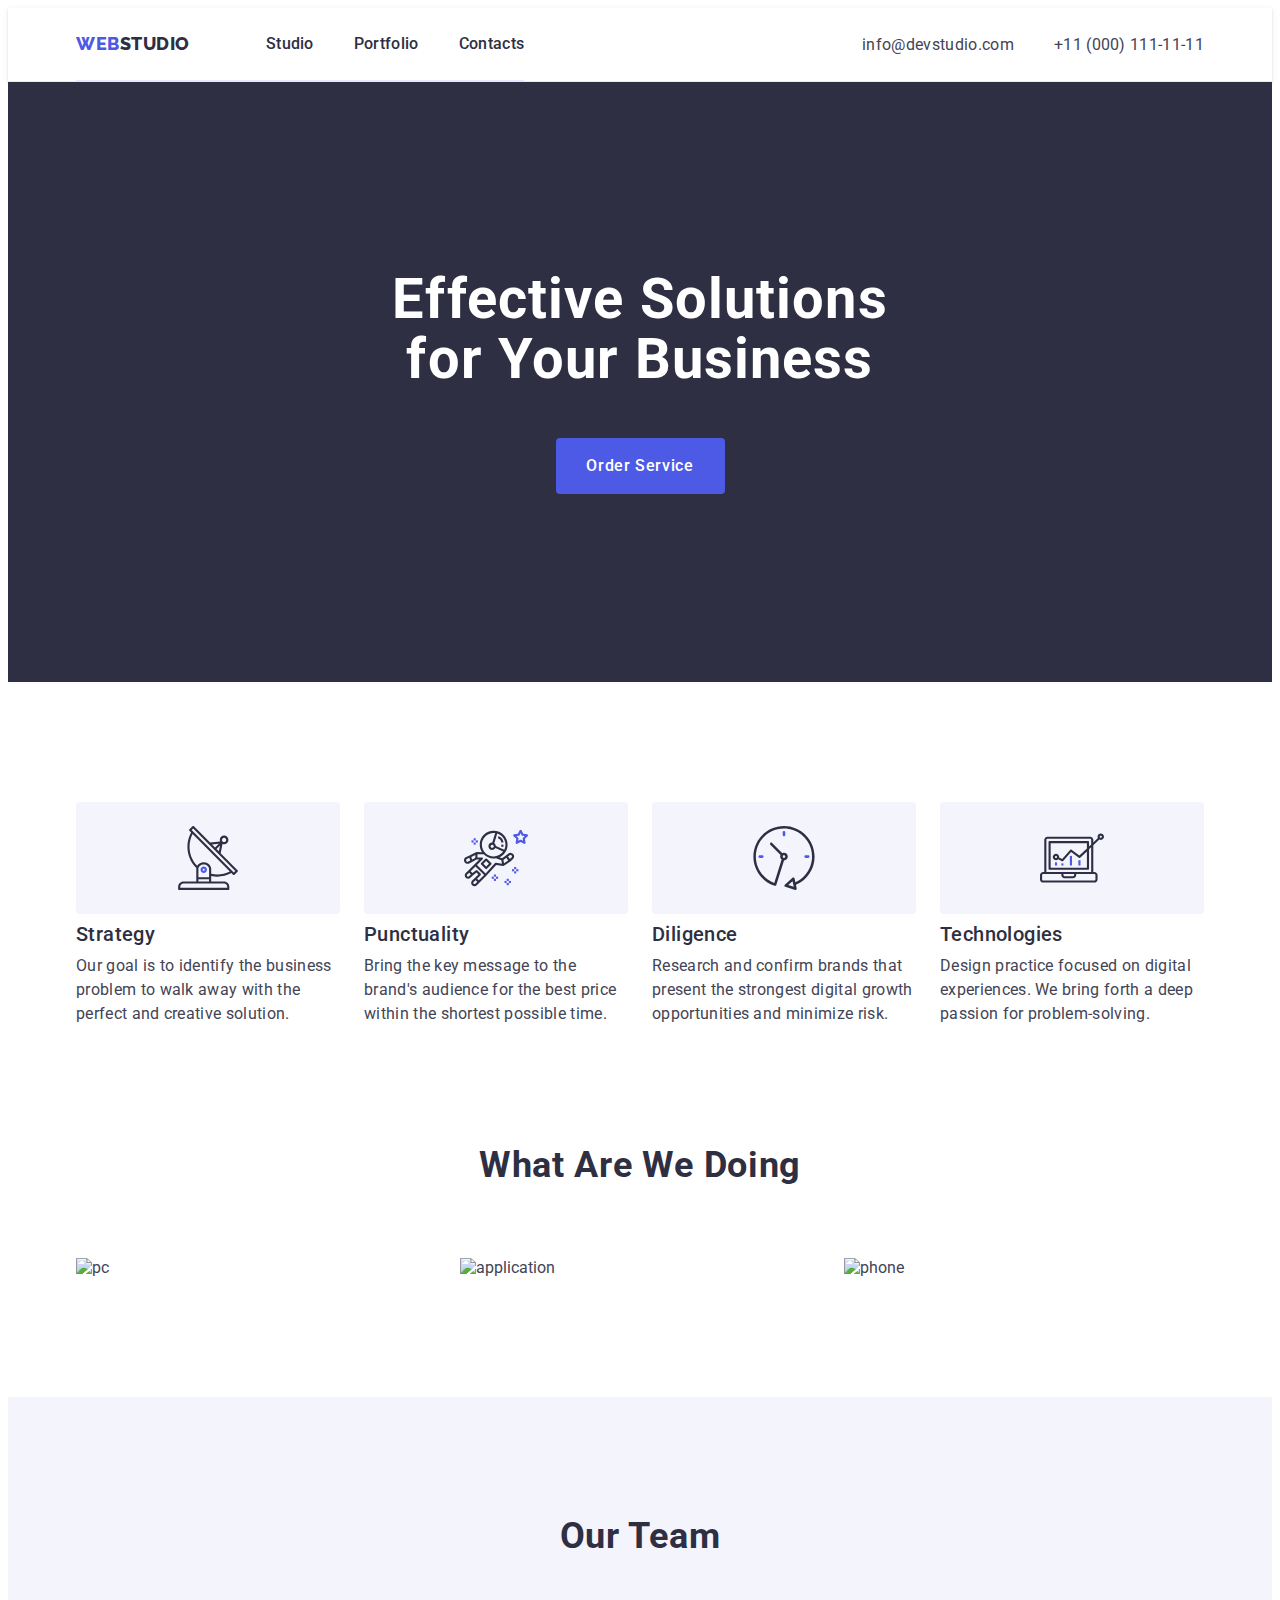
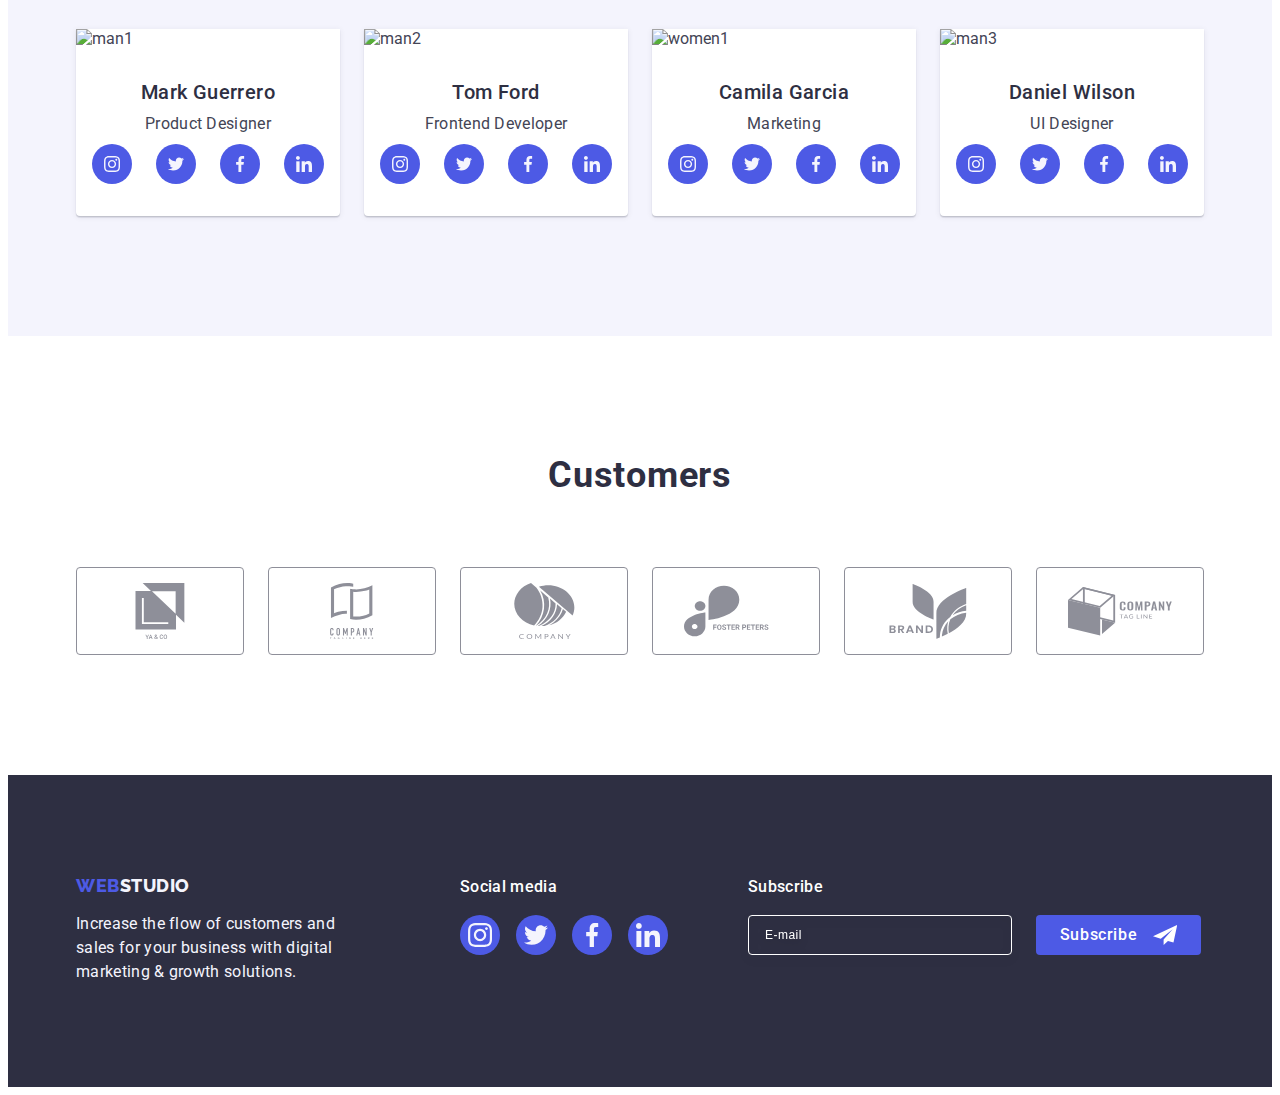
==== commit 8726189b: "up" ====
--- a/index.html
+++ b/index.html
@@ -301,7 +301,7 @@
 
      <p class="modal-text">Leave your contacts and we will call you back</p>
 
-   <form action="">
+   <form>
     <div class="input-margin">
       <label class="input-text" for="user-name">Name</label>
       <div class="input-wrap">
@@ -314,7 +314,7 @@
 <label class="input-text" for="modal_phone">Phone</label>
 <div class="input-wrap">
   <input class="input" type="text"  name="modal_phone" id="modal_phone">
-  <svg class="input-svg" width="18" height="24"><use href="./images/icons.svg#mail"></use></svg>
+  <svg class="input-svg" width="18" height="24"><use href="./images/icons.svg#phone"></use></svg>
 </div>
 </div>
 
@@ -322,7 +322,7 @@
 <label class="input-text" for="modal_email">Email</label>
 <div class="input-wrap">
   <input class="input" type="text"  name="modal_email" id="modal_email">
-  <svg class="input-svg" width="18" height="24"><use href="./images/icons.svg#phone"></use></svg>
+  <svg class="input-svg" width="18" height="24"><use href="./images/icons.svg#email"></use></svg>
 </div>
 </div>
 
@@ -331,18 +331,25 @@
     Comment</label>
     <textarea class="coment" name="user-comment" id="user-comment"  placeholder="Text input" ></textarea>
       
-
-      <label class="label-input">
-  <input class="visually-hidden" type="checkbox"  id="user-privacy" name="user-privacy" value="true" >
-  <label for="privacy-text" class="input-text"><span><svg width="10"
+     </div>
+
+      
+        <div class="label-input">
+  <input class="visually-hidden modal-check" type="checkbox"  id="user-privacy" name="user-privacy" value="true" >
+  <label  for="user-privacy" class="checkbox-text">
+    <span class="span" ><svg  width="10"
     height="8" class="bag">
     <use href="./images/icons.svg#icon-ok"></use>
-  </svg></span>I accept the terms and conditions of the Privacy Policy </label>
-  
-</label>
-      </div>
+  </svg></span>
+  I accept the terms and conditions of the <a href="" class="pravici-link">  Privacy Policy </a></label>
+  </div>
+
+
+ 
+
+      <button class="button-send" type="submit">Send</button>
+
 </form>
-
       
 
 
@@ -352,38 +359,4 @@
 </body>
 
 </html>
-    <!-- <div class="label-input">
-<label class="modal-text-input" for="modal_name">Name</label>
-<div class="input-wrap">
-  <input class="input" type="text" class="" name="modal_name" id="modal_name">
-  <svg class="modal-icon" width="24" height="24"><use href="./images/icons.svg#name"></use></svg>
-</div>
-</div>
-
-<div class="label-input">
-<label class="modal-text-input" for="modal_phone">Phone</label>
-<div class="input-wrap">
-  <input class="input" type="text" class="" name="modal_phone" id="modal_phone">
-  <svg class="modal-icon" width="18" height="24"><use href="./images/icons.svg#mail"></use></svg>
-</div>
-</div>
-
-<div class="label-input">
-<label class="modal-text-input" for="modal_email">Email</label>
-<div class="input-wrap">
-  <input class="input" type="text" class="" name="modal_email" id="modal_email">
-  <svg class="modal-icon" width="18" height="24"><use href="./images/icons.svg#phone"></use></svg>
-</div>
-</div>
-
-  <div class="label-input">
-       <label class="modal-text-input" for="modal_comment">
-    Comment
-    <textarea class="modal-coment" name="modal_comment" id="modal_comment" rows="5" placeholder="Text input" rows="6"></textarea>
-      </label>
-      </div>
-<label class="label-input">
-  <input class="margin-pravici" type="checkbox" name="modal_agreement" >
-  <span class="modal-text-input">I accept the terms and conditions of the <a class=""  href="">Privacy Policy</a></span>
-</label>
-<button  type="button" class="button-send" >Send</button> -->
+ --- a/css/styles.css
+++ b/css/styles.css
@@ -762,12 +762,17 @@
 }
 .modal-svg:hover {
   fill: #ffffff; 
+  
 }
 .modal-svg:focus {
   fill: #ffffff;  
 }
 .label-modal{
   display: block;
+}
+
+.label-input{
+  margin-bottom: 24px;
 }
 .modal-text{
   
@@ -784,6 +789,11 @@
   margin-bottom: 8px;
 }
 .input-coment{
+  font-size: 12px;
+  line-height: 1.17;
+  letter-spacing: 0.04em;
+  color: #8e8f99;
+  display: block;
   margin-bottom: 16px;
 }
 .input-wrap{
@@ -804,6 +814,9 @@
   resize: none;
   transition: border-color 250ms cubic-bezier(0.4, 0, 0.2, 1);
 }
+.coment:focus{
+border-color:#4d5ae5;
+}
 
 .input-text{
   font-size: 12px;
@@ -813,6 +826,8 @@
   display: block;
   margin-bottom: 4px;
 }
+
+
 .input{
   width: 100%;
   height: 40px;
@@ -824,15 +839,14 @@
     transition: border-color 250ms cubic-bezier(0.4, 0, 0.2, 1);
 }
 
-.input:focus  {
+.input:focus + .input-svg {
+  /* border-color:#4d5ae5; */
+  fill: #4d5ae5;
+}
+.input:focus {
   border-color:#4d5ae5;
 }
-.input-svg:focus{
-  fill: #4d5ae5;
-}
- .coment:focus {
-  border-color:#4d5ae5;
-}
+
 .input-svg{
    position: absolute;
   left: 16px;
@@ -847,10 +861,10 @@
    letter-spacing: 0.04em;
    color: #8e8f99;
 }
-.span span{
+.span {
   width: 16px;
   height: 16px;
-  border: 1px solid rgba(46, 47, 66, 0.4)
+  border: 1px solid rgba(46, 47, 66, 0.4);
   border-radius: 2px;
   transition: background-color 250ms cubic-bezier(0.4, 0, 0.2, 1), border 250ms cubic-bezier(0.4, 0, 0.2, 1), fill 250ms cubic-bezier(0.4, 0, 0.2, 1);
   display: inline-flex;
@@ -859,84 +873,47 @@
   fill: transparent;
 
 }
-
-
-
-/* .label-input{
-
-  position: relative;
- margin-bottom: 8px;
-  
-}
-.modal-text-input{
-  color: #8E8F99;
+.button-send{
+  display: block;
+  margin: 0px 95px 0px 95px;
+  min-width: 169px;
+  height: 56px;
+  font-family: "Roboto", sans-serif;
+  font-size: 16px;
+  font-weight: 500;
+  line-height: 1.5;
+  letter-spacing: 0.04em;
+  color: #ffffff;
+  cursor: pointer;
+  background-color: #4D5AE5;
+  border: none;
+  border-radius:4px;
+  transition: background-color 250ms cubic-bezier(0.4, 0, 0.2, 1);
+  position:absolute;
+}
+
+.checkbox-text{
   font-size: 12px;
-  letter-spacing: 0.02em;
-
-
-}
-
-.input{
-  width: 100%;
-  height: 40px;
-  border: 1px solid #2E2F42;
-  border-radius: 4px;
+  line-height: 1.17;
+  letter-spacing: 0.04em;
+  color: #8e8f99;
  
-  padding-left: 38px;
-  outline: transparent;
-}
-.input:focus{
-  border-color:#4D5AE5 ;
-}
-.input:focus + .modal-icon{
-  fill: #4D5AE5;
-
-}
-.input-wrap{
-  position: relative;
-}
-.modal-icon{
-  position: absolute;
-  top: 50%;
-  left: 19px;
-  transform: translate(-50%);
-}
-
-.label:hover{
-  border: radius 4px;
-  border: 1px solid #4D5AE5;
-}
-
-.modal-coment{
-  width: 100%;
-  height: 120px;
-  padding: 16px;
-   border: 1px solid #2E2F42;
-  border-radius: 4px;
- margin-bottom: 8px;
-  padding-left: 16px;
-  outline: transparent;
-  resize: none;
-}
-.modal-coment:focus{
-  border-color:#4D5AE5 ;
-  
-}
-.margin-pravici{
-  margin-bottom: 24px;
-}
-
-.button-send{
-  height: 56px;
-  width: 169px;
-  color:#fcfcfc;
-  background-color: #4D5AE5;
-  border-radius:4px;
-  font-size: 16px;
-  line-height: 1.5;
-  letter-spacing: 0.04em;
-  border:none;
-  
-box-shadow: 0px 4px 4px 0px #00000026;
-
-} */
+  align-items:center;
+}
+.pravici-link{
+  color:#4d5ae5;
+}
+.checkbox-text span{
+ width: 16px;
+ height: 16px;
+ border: 1px solid rgba(46, 47, 66, 0.4);
+border-radius: 2px;
+margin-right: 8px;
+}
+
+.modal-check:checked + .checkbox-text span{
+background-color: #404BBF;
+ border: none;
+ fill: #F4F4FD;
+
+}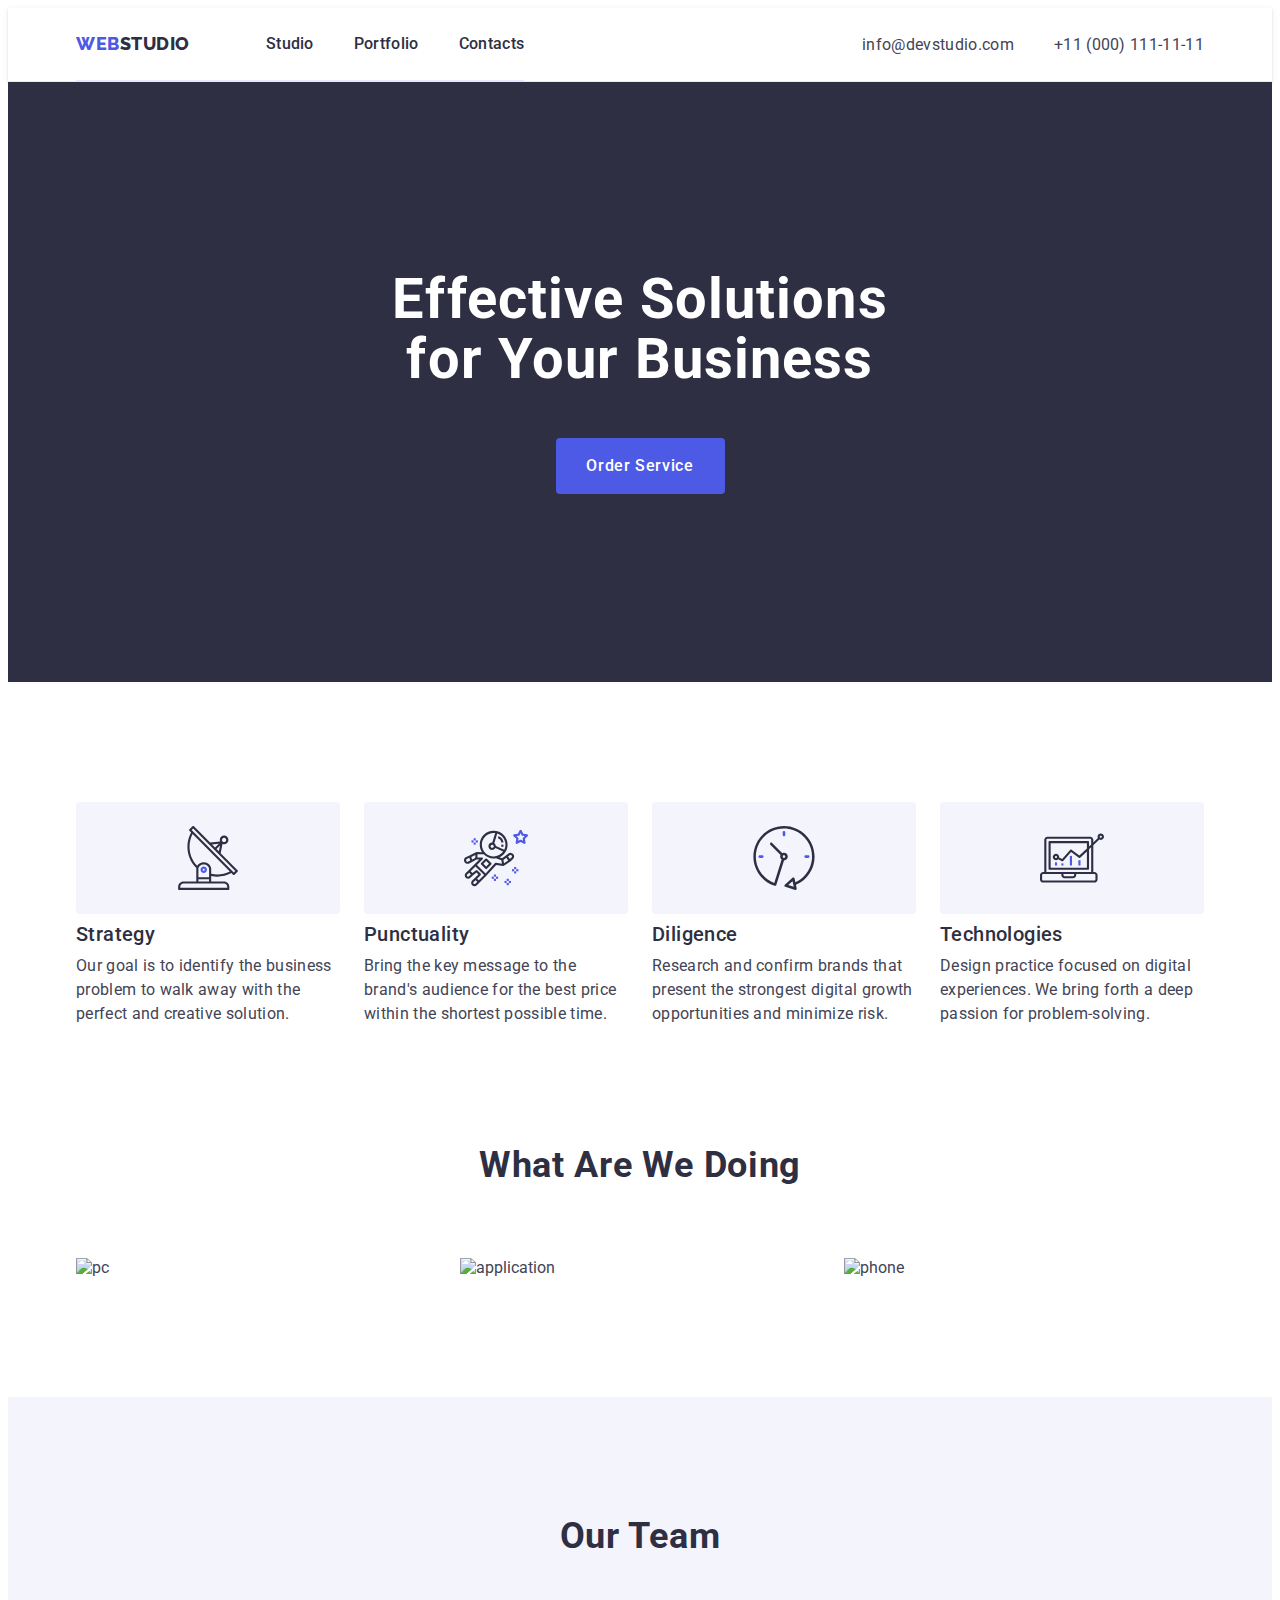
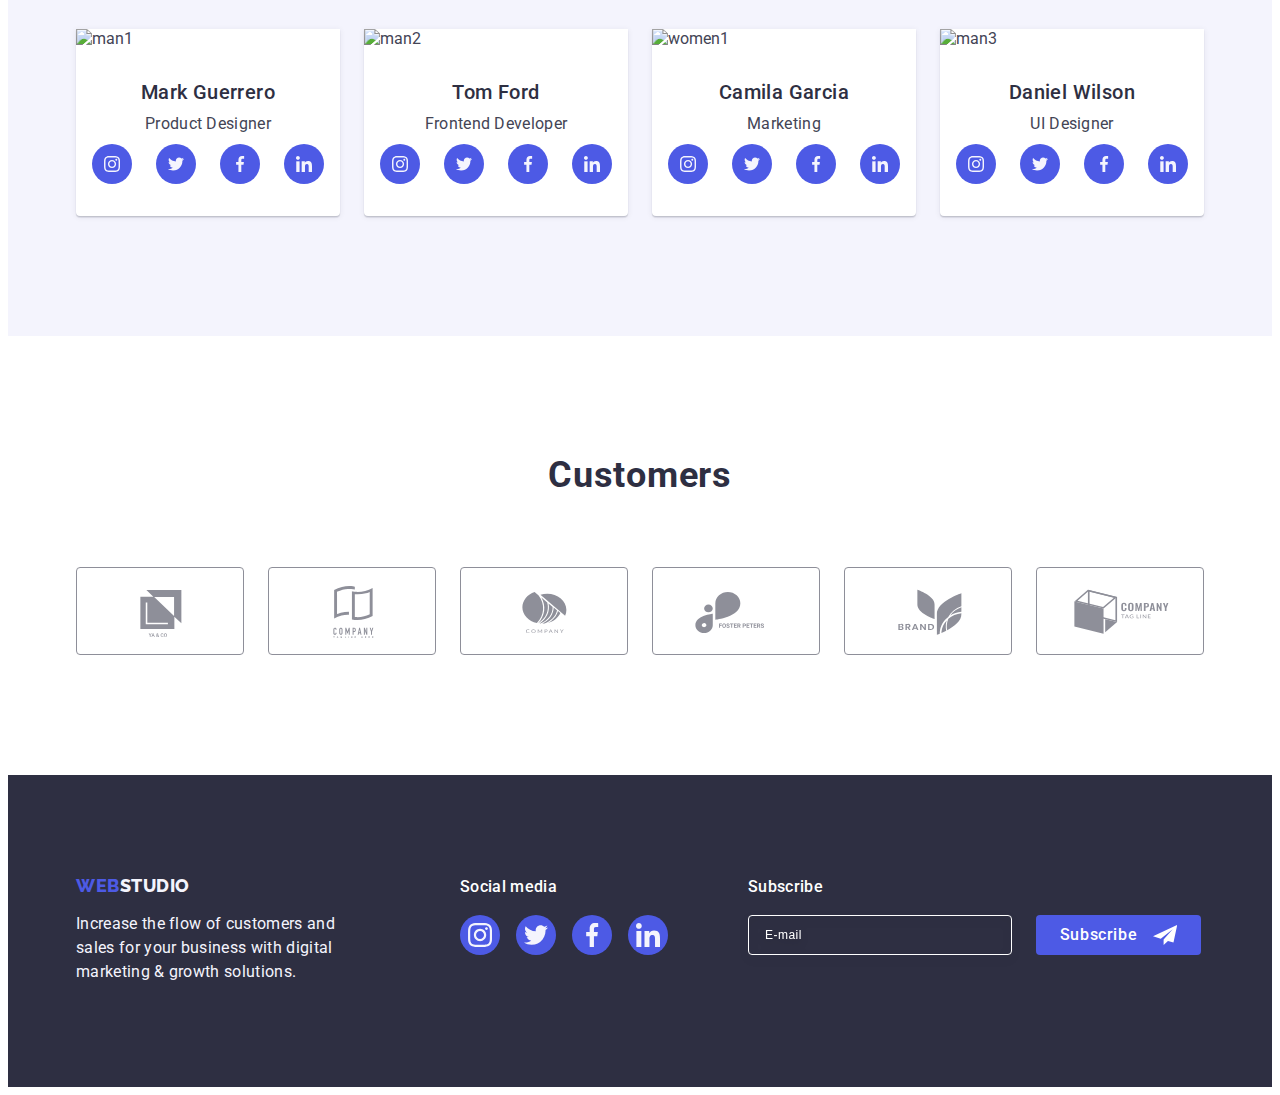
==== commit f96f1a33: "up" ====
--- a/index.html
+++ b/index.html
@@ -229,17 +229,17 @@
         <div class="container">
           <h2 class="sec-five-h h-bottom sec-four-h">Customers</h2>
           <ul class="sec-five-styles ">
-            <li class="sec-five-a"><a class="sec-five-action sec-five-zize" href=""><svg class="sec-five-svg" width="104"  height="56"><use href="./images/icons.svg#group1"></use></svg></a></li>
-
-            <li class="sec-five-a"><a class="sec-five-action sec-five-zize" href=""><svg class="sec-five-svg" width="104"  height="56"><use href="./images/icons.svg#group2"></use></svg></a></li>
-
-            <li class="sec-five-a"><a class="sec-five-action sec-five-zize" href=""><svg class="sec-five-svg" width="104"  height="56"><use href="./images/icons.svg#group3"></use></svg></a></li>
-
-            <li class="sec-five-a"><a class="sec-five-action sec-five-zize" href=""><svg class="sec-five-svg" width="104"  height="56"><use href="./images/icons.svg#group4"></use></svg></a></li>
-
-            <li class="sec-five-a"><a class="sec-five-action sec-five-zize" href=""><svg class="sec-five-svg" width="104"  height="56"><use href="./images/icons.svg#group5"></use></svg></a></li>
-
-            <li class="sec-five-a"><a class="sec-five-action sec-five-zize" href=""><svg class="sec-five-svg" width="104"  height="56"><use href="./images/icons.svg#group6"></use></svg></a></li>
+            <li class="sec-five-a"><a class="sec-five-action sec-five-zize" href=""><svg class="sec-five-svg" width="104"  height="56"><use href="./images/icons.svg#icon-1"></use></svg></a></li>
+
+            <li class="sec-five-a"><a class="sec-five-action sec-five-zize" href=""><svg class="sec-five-svg" width="104"  height="56"><use href="./images/icons.svg#icon-2"></use></svg></a></li>
+
+            <li class="sec-five-a"><a class="sec-five-action sec-five-zize" href=""><svg class="sec-five-svg" width="104"  height="56"><use href="./images/icons.svg#icon-3"></use></svg></a></li>
+
+            <li class="sec-five-a"><a class="sec-five-action sec-five-zize" href=""><svg class="sec-five-svg" width="104"  height="56"><use href="./images/icons.svg#icon-4"></use></svg></a></li>
+
+            <li class="sec-five-a"><a class="sec-five-action sec-five-zize" href=""><svg class="sec-five-svg" width="104"  height="56"><use href="./images/icons.svg#icon-5"></use></svg></a></li>
+
+            <li class="sec-five-a"><a class="sec-five-action sec-five-zize" href=""><svg class="sec-five-svg" width="104"  height="56"><use href="./images/icons.svg#icon-6"></use></svg></a></li>
           </ul>
  
         </div>
--- a/css/styles.css
+++ b/css/styles.css
@@ -672,7 +672,7 @@
   letter-spacing: 0.02em;
   color: #f4f4fd;
   padding: 40px 32px;
-  background-color:rgba(77, 90, 229, 0.7);
+  background-color:rgb(77, 90, 229);
   
   height: 100%;
   width: 100%;
@@ -805,6 +805,7 @@
   font-size: 12px;
    line-height: 1.17;
    letter-spacing: 0.04em;
+
    color: rgba(46, 47, 66, 0.4);
    border: 1px solid rgba(46, 47, 66, 0.4);
   border-radius: 4px;
@@ -813,6 +814,10 @@
   outline: transparent;
   resize: none;
   transition: border-color 250ms cubic-bezier(0.4, 0, 0.2, 1);
+}
+
+.coment::placeholder{
+color: #8e8f9962;
 }
 .coment:focus{
 border-color:#4d5ae5;
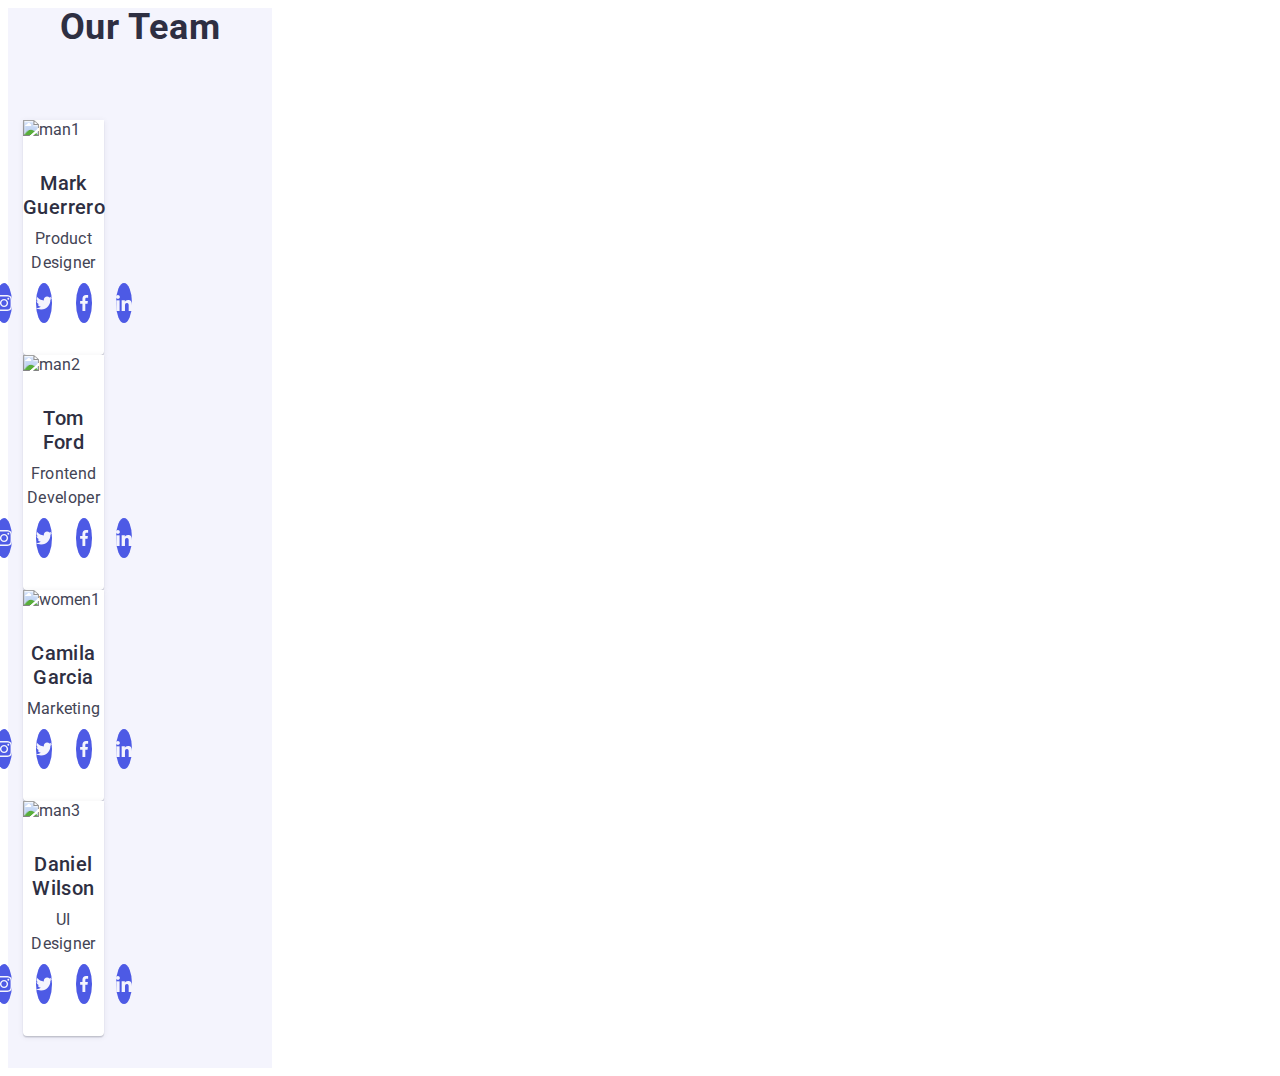
==== commit 013d8dd5: "up" ====
--- a/index.html
+++ b/index.html
@@ -17,7 +17,7 @@
 </head>
 
 <body>
- <header class="header header-shandow">
+ <!-- <header class="header header-shandow">
     <div class="container main-nav ">
       <nav class="header main-nav">
         <a href="./index.html" class="link logostyles">Web<span class="logostylescolor ">Studio</span></a>
@@ -40,21 +40,21 @@
         </ul>
       </address>
     </div>
-  </header>
+  </header> -->
   <main>
     <!-- section1-->
     
-      <section class=" section_one sec-hero-item">
+      <!-- <section class=" section_one sec-hero-item">
         <div class="container ">
         <h1 class="styleshone">Effective Solutions for Your Business</h1>
         <button type="button" class="stylesbutton " data-modal-open>Order Service</button>
          </div>
-      </section>
+      </section> -->
    
 
     <!-- section2-->
   
-      <section class="section-padding">
+      <!-- <section class="section-padding">
           <div class="container">
         <h2 class="visually-hidden" >advantages</h2>
         <ul class="list section-flex">
@@ -109,12 +109,12 @@
           </li>
         </ul>
       </div>
-      </section>
+      </section> -->
     
 
     <!-- section3-->
     
-      <section class="list padsec">
+      <!-- <section class="list padsec">
         <div class="container ">
         <h2 class="styleshtwo h-bottom">What are we doing</h2>
         <ul class="list item ">
@@ -123,7 +123,7 @@
           <li class="margin-right width"><img src="./images/Rectangle73.jpg" alt="phone" width="360"></li>
         </ul>
         </div>
-      </section>
+      </section> -->
     
 
     <!-- section4-->
@@ -138,7 +138,7 @@
               <h3 class="styleshthree sec-four-h">Mark Guerrero</h3>
               <p class="stylestext sec-four-h">Product Designer</p>
               <ul class="sec-four-ulsvg">
-                  <li class="sec-four-lisvg "><a class="sec-four-asvg" href=""><svg class="sec-four-svg" width="16" height="16">
+                  <li class=" sec-four-lisvg "><a class="sec-four-asvg" href=""><svg class="sec-four-svg" width="16" height="16">
                         <use href="./images/icons.svg#instagram-2"></use>
                       </svg></a></li>
                   <li class="sec-four-lisvg"><a class="sec-four-asvg" href=""><svg class="sec-four-svg" width="16" height="16">
@@ -223,9 +223,9 @@
           </li>
         </ul>
    </div>
-      </section>
+      </section> 
       <!-- section 5 -->
-      <section class=" sec-five">
+      <!-- <section class=" sec-five">
         <div class="container">
           <h2 class="sec-five-h h-bottom sec-four-h">Customers</h2>
           <ul class="sec-five-styles ">
@@ -248,7 +248,7 @@
   </main>
 
   
-    <footer class="secstylesdown footerzize">
+    <!-- <footer class="secstylesdown footerzize">
       <div class="container displayflex footer-container-svg">
         <div class="sec-five-margin">
       <a href="./index.html" class="logostyles link logo-footer">Web<span class="logostylescolortwo">Studio</span></a>
@@ -290,11 +290,11 @@
          </div>
          
        
-    </footer>
-
-
-
-  <div class="modal-window is-hidden" data-modal>
+    </footer> -->
+
+
+
+  <!-- <div class="modal-window is-hidden" data-modal>
         <div class="modal-window-two">
           
       <button  type="button" class="modal-button" data-modal-close> <svg class="modal-svg" width="8" height="8"><use  href="./images/icons.svg#icon-close"></use></svg> </button>
@@ -354,7 +354,7 @@
 
 
   </div>
-  </div>
+  </div> -->
 <script src="./js/modal.js"></script>
 </body>
 
--- a/css/styles.css
+++ b/css/styles.css
@@ -50,7 +50,7 @@
 }
 /* container */
 .container {
-  width: 1158px;
+  width: 100%;
   padding: 0 15px 0 15px;
 
   margin-left: auto;
@@ -97,11 +97,7 @@
   color: #f4f4fd;
 }
 /* Nav */
-/* .current::after{
-  position: relative;
-  color: ;
-color: #404bbf;
-} */
+
 
 .navstyles {
   font-style: normal;
@@ -113,7 +109,7 @@
   position: relative;
   transition: color 250ms cubic-bezier(0.4, 0, 0.2, 1);
 }
-.navstyles::after {
+.navstyles.current:after {
   content: "";
 
   position: absolute;
@@ -126,7 +122,7 @@
   color: #404bbf;
   background-color: #404bbf;
   border-radius: 2px;
-  opacity: 0;
+ 
   transition: color 250ms cubic-bezier(0.4, 0, 0.2, 1), opacity 250ms cubic-bezier(0.4, 0, 0.2, 1);
 }
 
@@ -141,6 +137,10 @@
 }
 .navstyles:focus {
   color: #404bbf;
+}
+.navstyles.current{
+  color: #404bbf;
+  
 }
 .nav-styles-contact {
   font-family: "Roboto", sans-serif;
@@ -188,7 +188,8 @@
 }
 
 .sec-hero-item {
-  max-width: 1440px;
+  max-width: 428px;
+  max-height: 432px;
   background-repeat: no-repeat;
   background-position: center;
   background-size: cover;
@@ -275,6 +276,7 @@
 }
 
 .sec-four-lisvg {
+  
   width: 40px;
   height: 40px;
 }
@@ -289,6 +291,7 @@
   transition: background-color 250ms cubic-bezier(0.4, 0, 0.2, 1);
 }
 
+
 .sec-four-asvg:hover {
   background-color: #404bbf;
 }
@@ -298,19 +301,25 @@
 /*  */
 
 .sec-four-zize {
-  padding: 120px 0 120px;
+width: 264px;
+padding: 0px 0px 32px 0px;
+flex-direction: column;
+justify-content: center;
+align-items: center;
+
   background-color: #f4f4fd;
 }
 .sectionfour .padding {
   background-color: #ffffff;
 }
 .sec-item {
-  width: calc((100% - 72px) / 4);
+  width: 264px;
+
   border-radius: 0px 0px 4px 4px;
 }
-.padding {
-  display: flex;
-}
+/* .padding {
+  gap: 72px;
+} */
 .name {
   padding: 32px 0 32px;
   text-align: center;
@@ -382,15 +391,19 @@
   color: #2e2f42;
 }
 
+
+
+
 /* H */
 .styleshone {
   font-family: "Roboto", sans-serif;
   text-align: center;
   font-weight: 700;
-  font-size: 56px;
-  max-width: 496px;
+
+  max-width: 320px;
+  
   margin: 0 auto;
-  margin-bottom: 48px;
+  margin-bottom: 80px;
   letter-spacing: 0.02em;
   line-height: 1.07;
   color: #fff;
@@ -603,6 +616,8 @@
 .bag{
 
 }
+
+
 /* portfolio-section */
 .portfolio-section {
   padding: 96px 0 120px;
@@ -921,4 +936,30 @@
  border: none;
  fill: #F4F4FD;
 
+}
+
+
+@media screen and (min-width:480px) {
+  .container{
+    max-width: 428px;
+  }
+  
+}
+
+@media screen and (min-width:768px) {
+  .container{
+    max-width: 768px;
+     .sec-item {
+  width: calc((100% - 72px) / 2);
+  }
+  
+}
+
+@media screen and (min-width:1158px) {
+  .container{
+    max-width: 1158px;
+   
+  }
+   .sec-item {
+  width: calc((100% - 72px) / 4);
 }